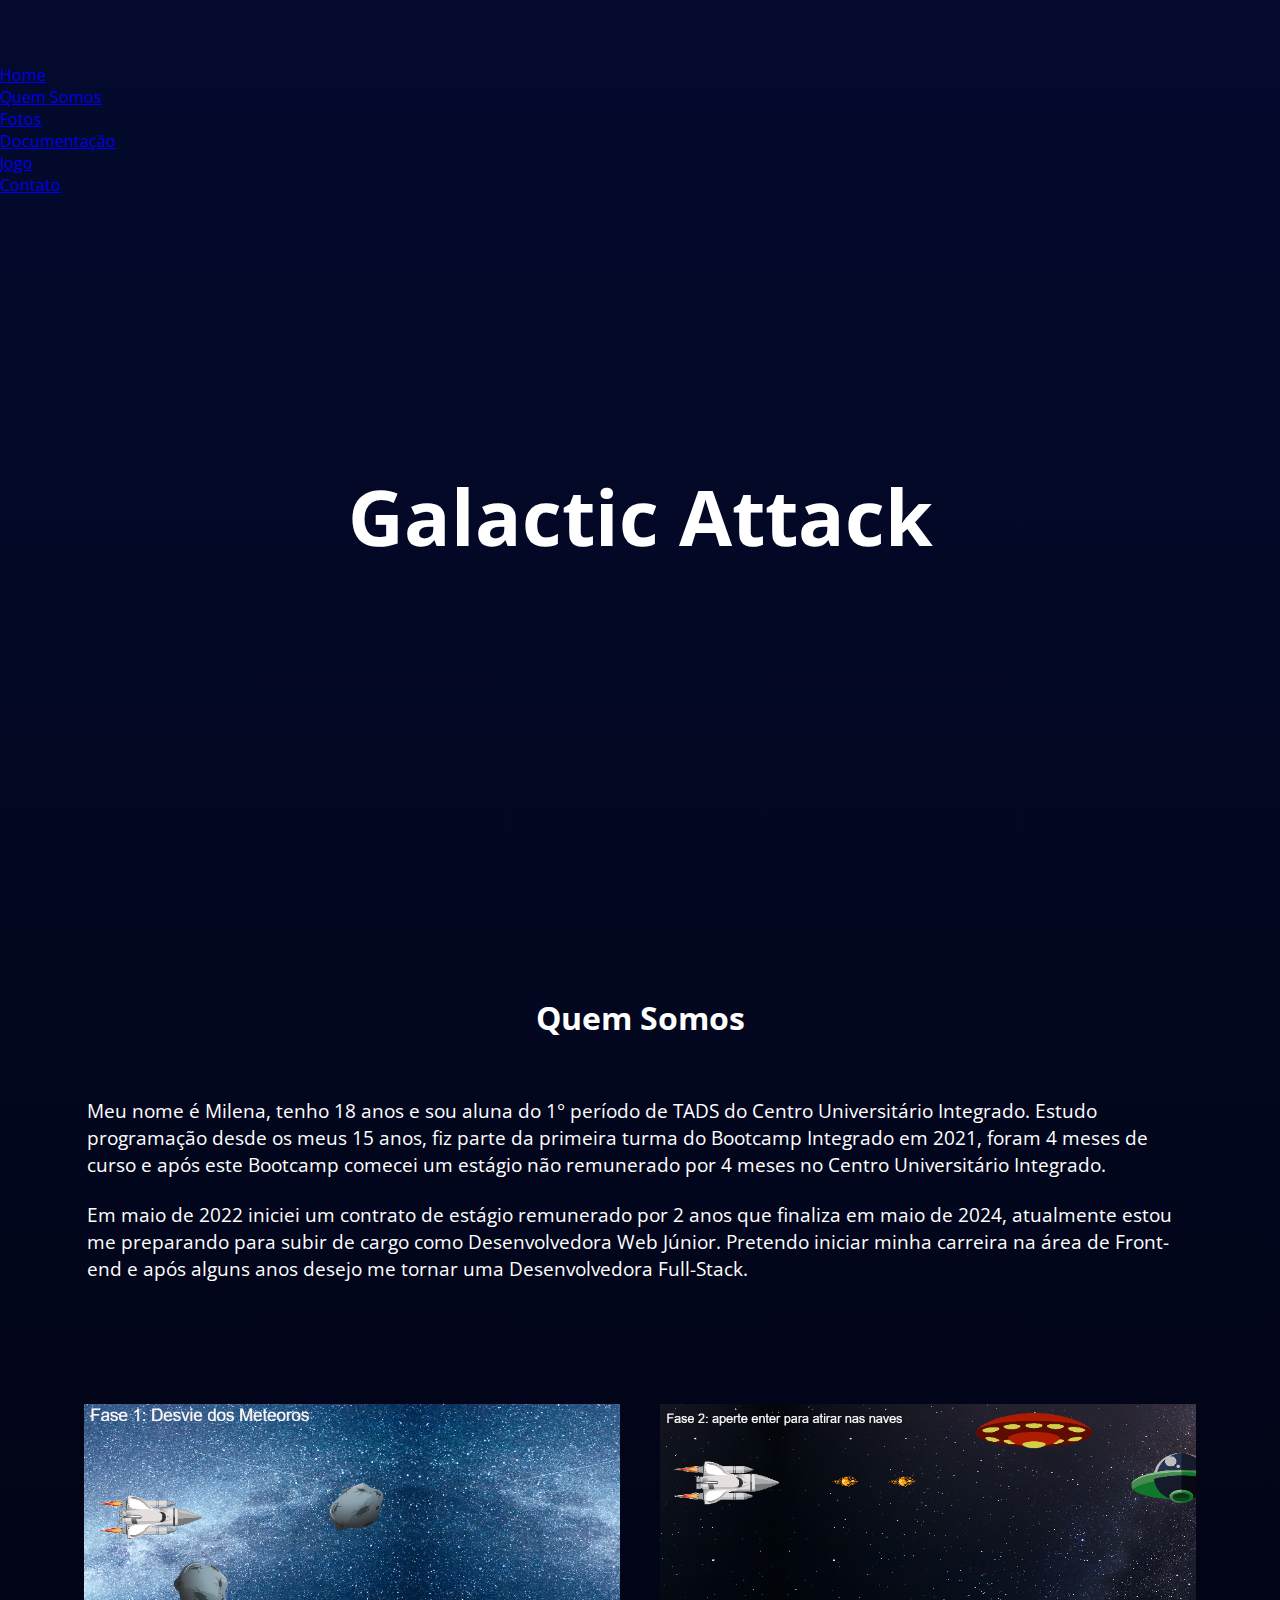
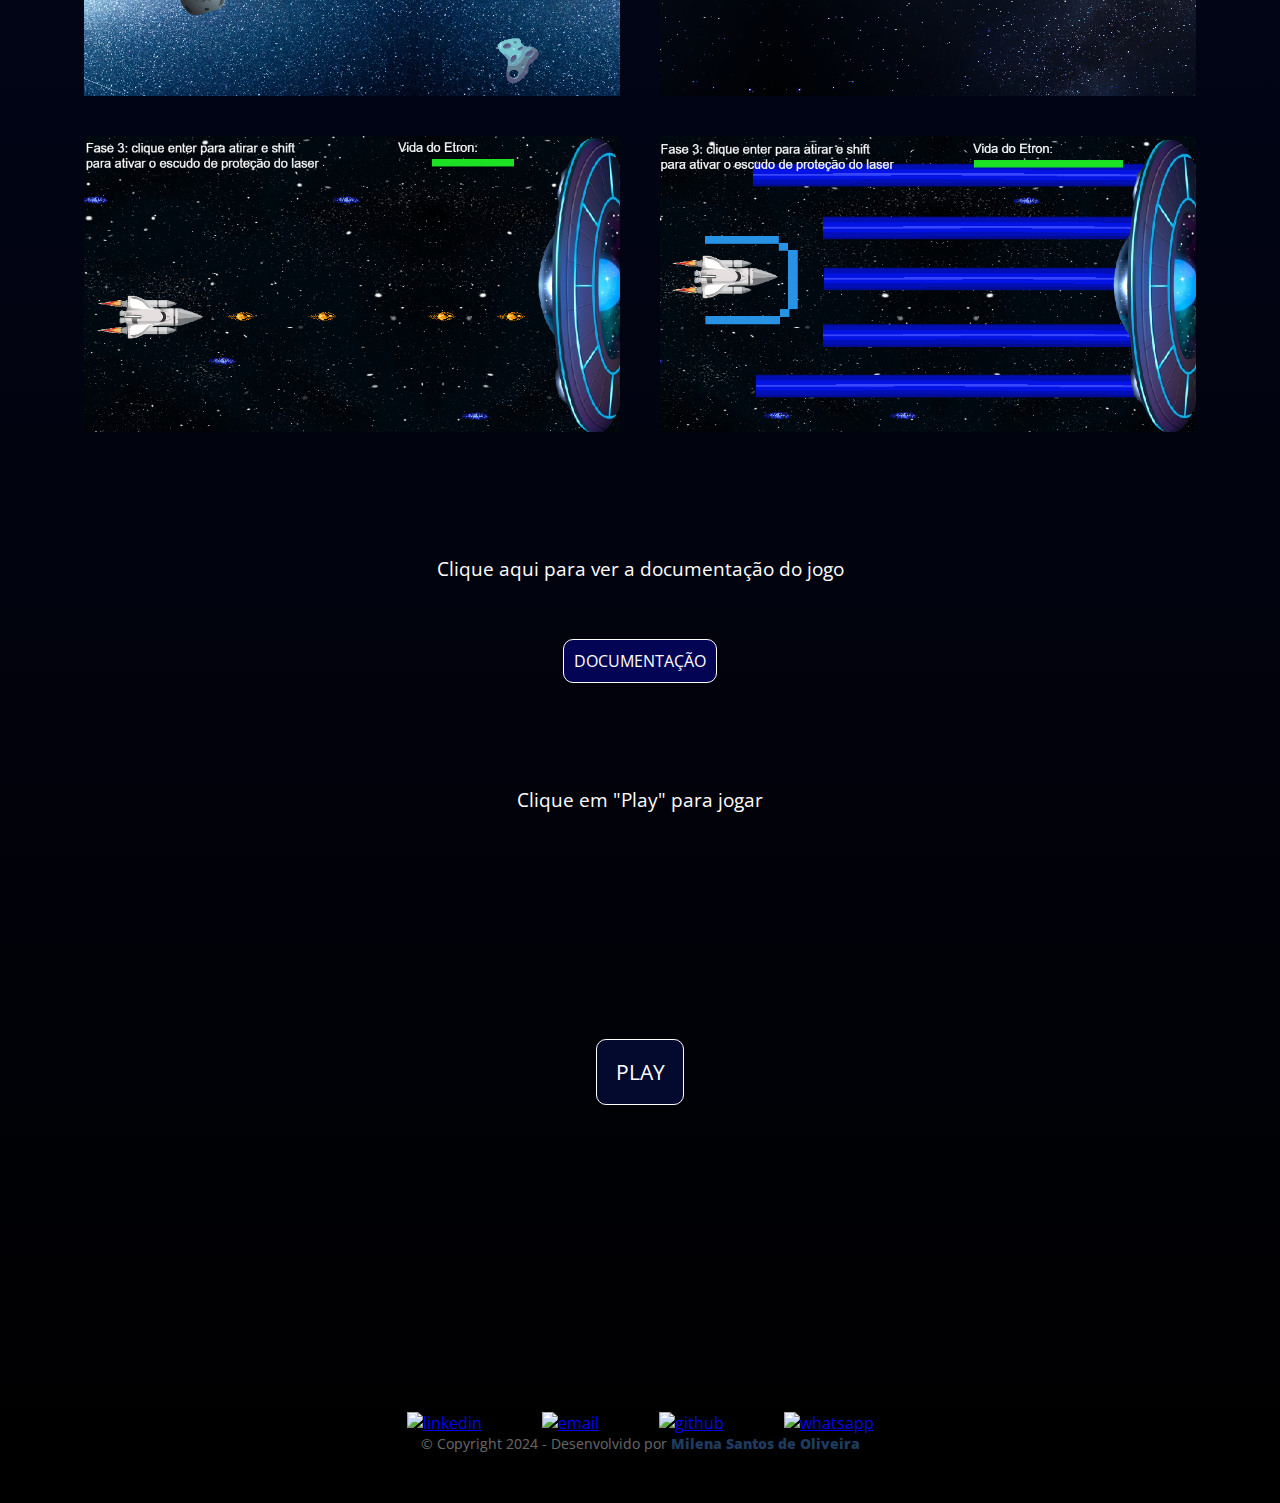
==== index.html @ 9b8c14c5 "alterando nome do arquivo" ====
<!DOCTYPE html>
<html lang="pt-br">
<head>
    <meta charset="UTF-8">
    <meta http-equiv="X-UA-Compatible" content="IE=edge">
    <meta name="viewport" content="width=device-width, initial-scale=1.0">
    <meta name="description" content="Descrição Breve">
    <link rel="shortcut icon" href="Imagens/FoguetePrincipal.png" type="image/x-icon">
    <link rel="stylesheet" href="/style.css">
    <script src="https://kit.fontawesome.com/b3b83db5db.js" crossorigin="anonymous"></script>
    <title>Galactic Attack</title>
</head>
<body>
    <header>
        <div class="menu">
            <i id="botao" class="fa-solid fa-bars"></i>
        </div>

        <nav id="nav" class="nav">
            <ul>
                <li><a href="#">Home</a></li>
                <li><a href="#quem-somos">Quem Somos</a></li>
                <li><a href="#fotos">Fotos</a></li>
                <li><a href="#documentacao">Documentação</a></li>
                <li><a href="#jogo">Jogo</a></li>
                <li><a href="#contatos">Contato</a></li>
            </div>
        </nav>
    </header>

    <main>
        <div class="Banner">
            <h1>Galactic Attack</h1>
        </div>
        
        <section id="quem-somos">
            <h2>Quem Somos</h2>
            <p>
                Meu nome é Milena, tenho 18 anos e sou aluna do 1° período de 
                TADS do Centro Universitário Integrado. Estudo programação desde
                os meus 15 anos, fiz parte da primeira turma do Bootcamp 
                Integrado em 2021, foram 4 meses de curso e após este Bootcamp
                comecei um estágio não remunerado por 4 meses no Centro 
                Universitário Integrado.
            </p>
            <p>
                Em maio de 2022 iniciei um contrato de estágio remunerado por
                2 anos que finaliza em maio de 2024, atualmente estou me
                preparando para subir de cargo como Desenvolvedora Web Júnior. 
                Pretendo iniciar minha carreira na área de Front-end e após 
                alguns anos desejo me tornar uma Desenvolvedora Full-Stack.
            </p>
        </section>

        <section id="fotos">
            <div class="fotos">
                <div class="colunaFotos">
                    <img src="Imagens/Foto Fase1.png" alt="foto 1">
                </div>
                <div class="colunaFotos">
                    <img src="Imagens/Foto Fase2.png" alt="foto 2">
                </div>
            </div>
            <div class="fotos">
                <div class="colunaFotos">
                    <img src="Imagens/Foto Fase3.png" alt="foto 3">
                </div>
                <div class="colunaFotos">
                    <img src="Imagens/Foto Fase4.png" alt="foto 4">
                </div>
            </div>
        </section>

        <section id="documentacao">
            <div>
                <p class="clique">Clique aqui para ver a documentação do jogo</p>
                <div class="wrapper">
                    <a href="#modal">Documentação</a>
                </div>
            </div>

            <div id="modal">
                <div class="modalConteudo">
                    <section id="descricao">
                        <h1>Galactic Attack</h1>
            
                        <div class="descricao">
                            <p>
                                A terra está sob ameaça por membros de outros planetas devido a um
                                conflito galático, proteja a Terra em sua nave XL7 a proteger seu 
                                planeta de ataques e derrote o vilão Etron para que ele não destrua
                                a sua casa.
                            </p>
                        </div>
                    </section>
    
                    <section id="ficha-tecnica">
                        <h2>Ficha Técnica</h2>
                        <div class="gridElementos">
                            <div class="elementos">
                                <p>Engine: Construct 3</p>
                            </div>
                            <div class="elementos">
                               <p>Plataforma: PC</p>
                            </div>
                            <div class="elementos">
                                <p>Mecânica: Ataque e Sobrevivência</p>
                            </div>
                            <div class="elementos">
                               <p>Dispositivos de Entrada: Teclado</p>
                            </div>
                        </div>
                    </section>
            
                    <section id="personagens">
                        <h2>Personagens</h2>
            
                        <div class="personagensGrid">
                            <div class="personagensColuna">
                                <p>Personagem Principal</p>
                                <h3>Foguete Principal</h3>
                                <div class="imagens">
                                    <img src="Imagens/FoguetePrincipal.png" alt="Foto Foguete Principal" title="Foto Foguete Principal">
                                </div>
                                <p>
                                    O foguete ira te ajudar na sua jornada, é um foguete 
                                    altamente potente na velocidade e tiros espaciais.
                                </p>
                            </div>

                            <div class="personagensColuna">
                                <p>Inimigo 1</p>
                                <h3>Grandes Meteoros</h3>
                                <div class="imagens">
                                    <img src="Imagens/Metero.png" alt="Foto Meteoros" title="Foto Meteoros">
                                </div>
                                <p>
                                    Os meteoros são enviados pelo vilão Etron com o objetivo de
                                    acertar a sua nave e destrui-las, utilize o seu lazer para
                                    quebrar estes meteoros e continuar a sua missão.
                                </p>
                            </div>
                        </div>
            
                        <div class="personagensGrid">
                            <div class="personagensColuna">
                                <p>Inimigo 2</p>
                                <h3>Naves Alienígenas</h3>
                                <div class="imagens">
                                    <img src="Imagens/NaveAlienigena.png" alt="Foto Naves Alienígenas" title="Foto Naves Alienígenas">
                                </div>
                                <p>
                                    As Naves Alienígenas é o próximo nível para que você vença
                                    os seus inimigos, eles irão te atacar, desvie e atire neles
                                    para que vença a batalha
                                </p>
                            </div>
                
                            <div class="personagensColuna">
                                <p>Inimigo 4</p>
                                <h3>Etron</h3>
                                <div class="imagemEtron">
                                    <img src="Imagens/Etron.png" alt="Foto Etron" title="Foto Etron">
                                </div>
                                <p>
                                    Etron é o vilão principal e mais poderoso para você derrotar,
                                    utilize tiros especiais e se defenda. Se vencer você terá
                                    salvo toda a população do planeta terra.
                                </p>
                            </div>
                        </div>
                    </section>
            
                    <section id="trilha-sonora">
                        <h2>Trilha Sonora</h2>
                        <div class="audios">
                            <div class="selecionaAudio">
                                <p>Escudo ao apertar "SHIFT"</p>
                                <audio src="Audios/escudo.mp3" controls></audio>
                            </div>
                            <div class="selecionaAudio">
                                <p>Explosão das Naves</p>
                                <audio src="Audios/explosaoNave.mp3" controls></audio>
                            </div>
                        </div>
                        <div class="audios">
                            <div class="selecionaAudio">
                                <p>Som da tela Game Over</p>
                                <audio src="Audios/gameOver.mp3" controls></audio>
                            </div>
                            <div class="selecionaAudio">
                                <p>Quando o laser do inimigo (Etron) é ativado</p>
                                <audio src="Audios/laserEtron.mp3" controls></audio>
                            </div>
                        </div>
                        <div class="audios">
                            <div class="selecionaAudio">
                                <p>Música de Fundo</p>
                                <audio src="Audios/musicaFundo.mp3" controls></audio>
                            </div>
                            <div class="selecionaAudio">
                                <p>Som quando ganha o jogo</p>
                                <audio src="Audios/parabens.mp3" controls></audio>
                            </div>
                        </div>
                        <div class="audios">
                            <div class="selecionaAudio">
                                <p>Tiro do inimigo (Etron)</p>
                                <audio src="Audios/tiroEtron.mp3" controls></audio>
                            </div>
                            <div class="selecionaAudio">
                                <p>Tiro do Foguete Principal ao clicar "ENTER"</p>
                                <audio src="Audios/tiroFoguetePrincipal.mp3" controls></audio>
                            </div>
                        </div>
                    </section>
            
                    <section id="elementos">
                        <h2>Elementos</h2>
                         
                        <div class="gridElementos">
                            <div class="elementos">
                                <p>Movimentaçao</p>
                            </div>
            
                            <div class="elementos">
                                <p>Tiros Espaciais</p>
                            </div>
            
                            <div class="elementos">
                                <p>Tiros Potentes</p>
                            </div>
            
                            <div class="elementos">
                                <p>Campo de Defesa</p>
                            </div>
                        </div>
                    </section>
            
                    <section id="regras">
                        <h2>Regras do Jogo</h2>
                        <p>
                            Utilize as setas para cima e para baixo para se locomover, aperte ENTER
                            para atirar contra meteoros e naves, clique a tecla SHIFT para ativar o
                            campo de proteção contra o laser de Etron.
                            Não deixe os meteoros e as naves te acertar, sobreviva a todos eles e 
                            derrote o vilão para salvar a Terra.
                        </p>
                    </section>
                    <a href="#" class="fecharModal">x</a>
                </div>
            </div>
        </section>

        <section id="jogo">
            <p>Clique em "Play" para jogar</p>
            <div class="localJogo">
                <div class="botaoPlay">
                    <a href="jogo.html">PLAY</a>
                </div>
            </div>
        </section>

        <footer id="contatos">
            <div class="logos">
                <a href="https://www.linkedin.com/in/milena-santos-de-oliveira-709816192/">
                    <img src="/Imagens/linkedin.svg" alt="linkedin"></img>
                </a>
                <a href="mailto:milenasantosdeoliveira40@gmail.com">
                    <img src="/Imagens/email.svg" alt="email"></img>
                </a>
                <a href="https://github.com/milenaa052">
                    <img src="/Imagens/github.svg" alt="github"></img>
                </a>
                <a href="https://api.whatsapp.com/send?phone=5544998301879&text=Ol%C3%A1%2C%20estava%20analisando%20seu%20portifólio%20e%20gostaria%20de%20entrar%20em%20contato.">
                    <img src="/Imagens/whatsapp.svg" alt="whatsapp"></img>
                </a>
            </div>
    
            <p class="copyright">© Copyright 2024 - Desenvolvido por <span>Milena Santos de Oliveira</span></p>
        </footer>
    </main>
</body>
</html>

<script>
    const botao = document.getElementById("botao")
    const menu = document.getElementById("nav")

    botao.addEventListener("click", () => {
        menu.classList.toggle("mostrar")
        botao.classList.toggle("fa-xmark")
    })
</script>
---- style.css ----
@import url('https://fonts.googleapis.com/css2?family=Open+Sans:ital,wght@0,300..800;1,300..800&display=swap');
@import url('/css/banner.css');
@import url('/css/nav.css');
@import url('/css/sobre.css');
@import url('/css/fotos.css');
@import url('/css/documentacao.css');
@import url('/css/localJogo.css');
@import url('/css/footer.css');
@import url('/css/sobreJogo.css');
@import url('/css/elementos.css');
@import url('/css/personagens.css');
@import url('/css/regras.css');

html {
    scroll-behavior: smooth;
}

body {
    background: linear-gradient(#040a2e, #000);
    color: #FFF;
    font-family: 'Open Sans';
}

section {
    padding-top: 3%;
}

footer {
    width: 100%;
}

@media (width >= 1200px) {
    body p {
        font-size: 1.2em;
    }

    body h1, h2 {
        font-size: 2em;
    }

    body h3 {
        font-size: 1.5em;
    }

    .elementos p {
        font-size: 1.3em;
    }
}
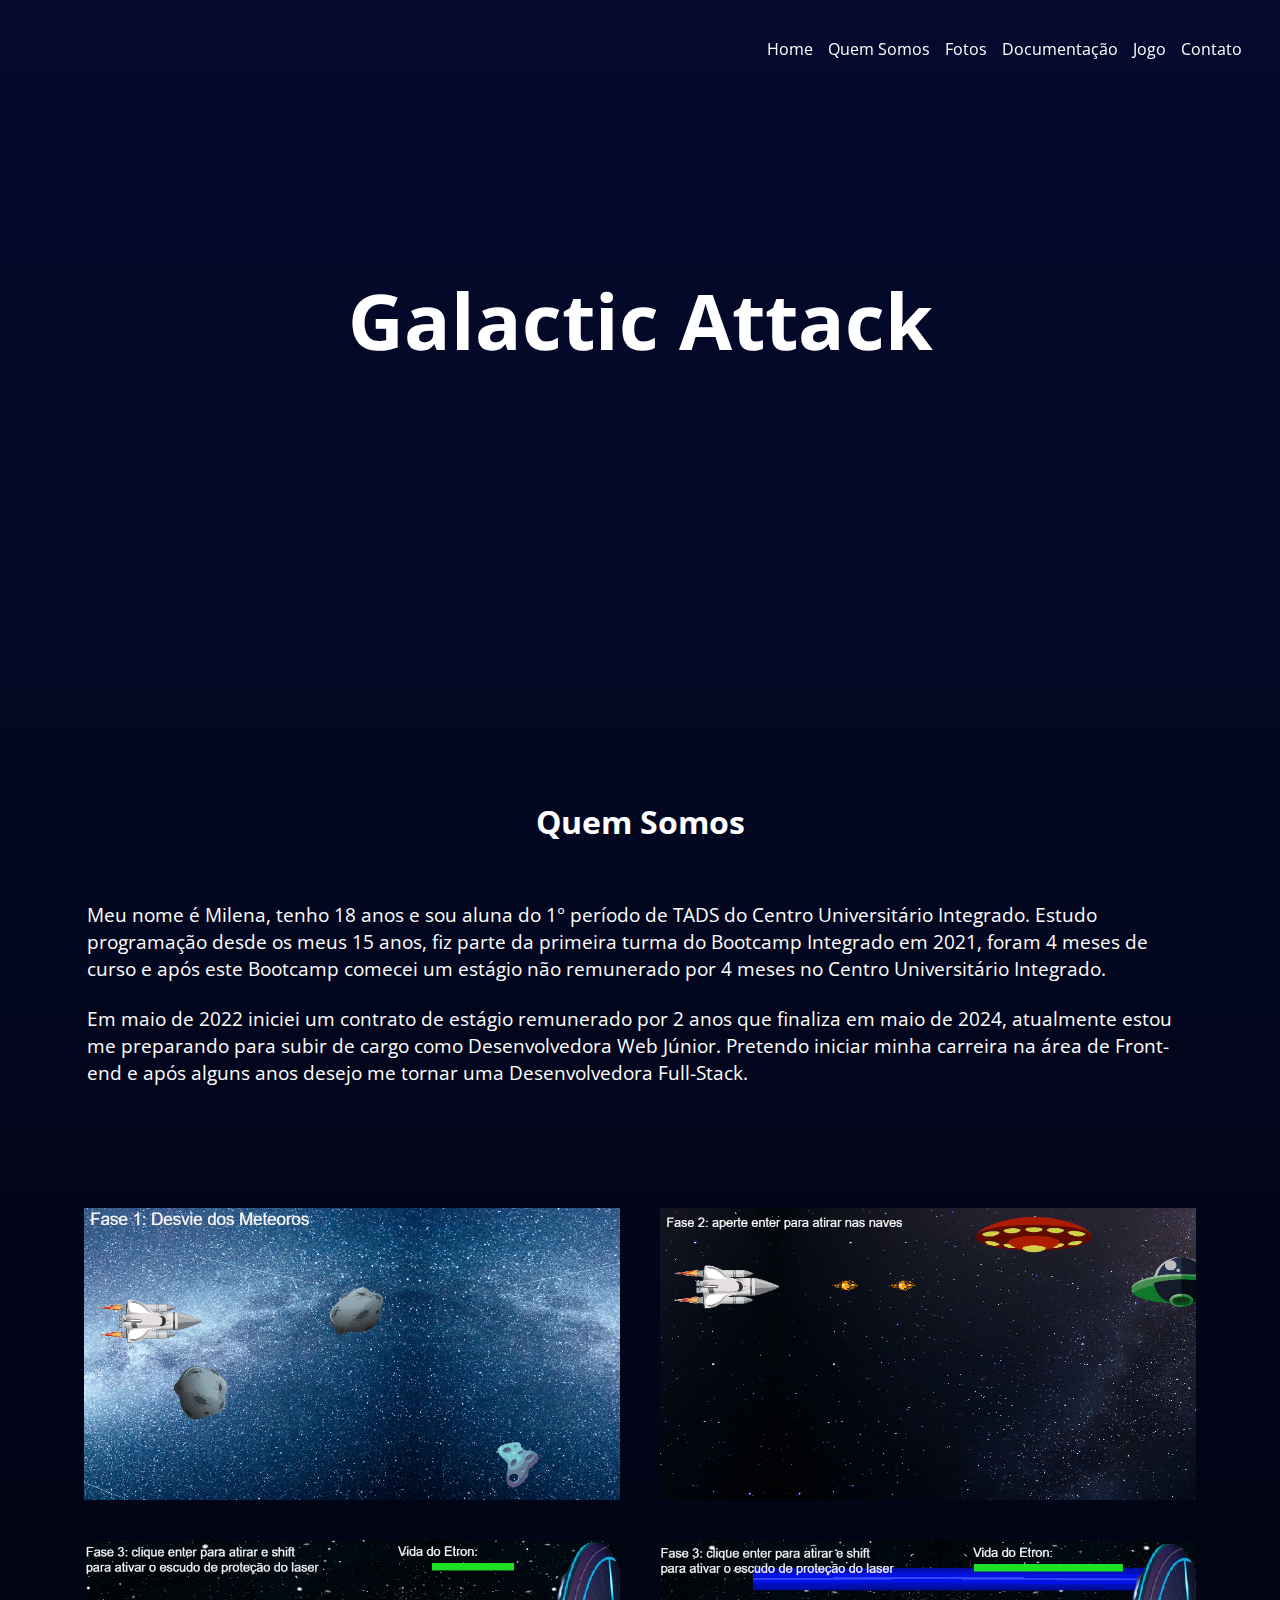
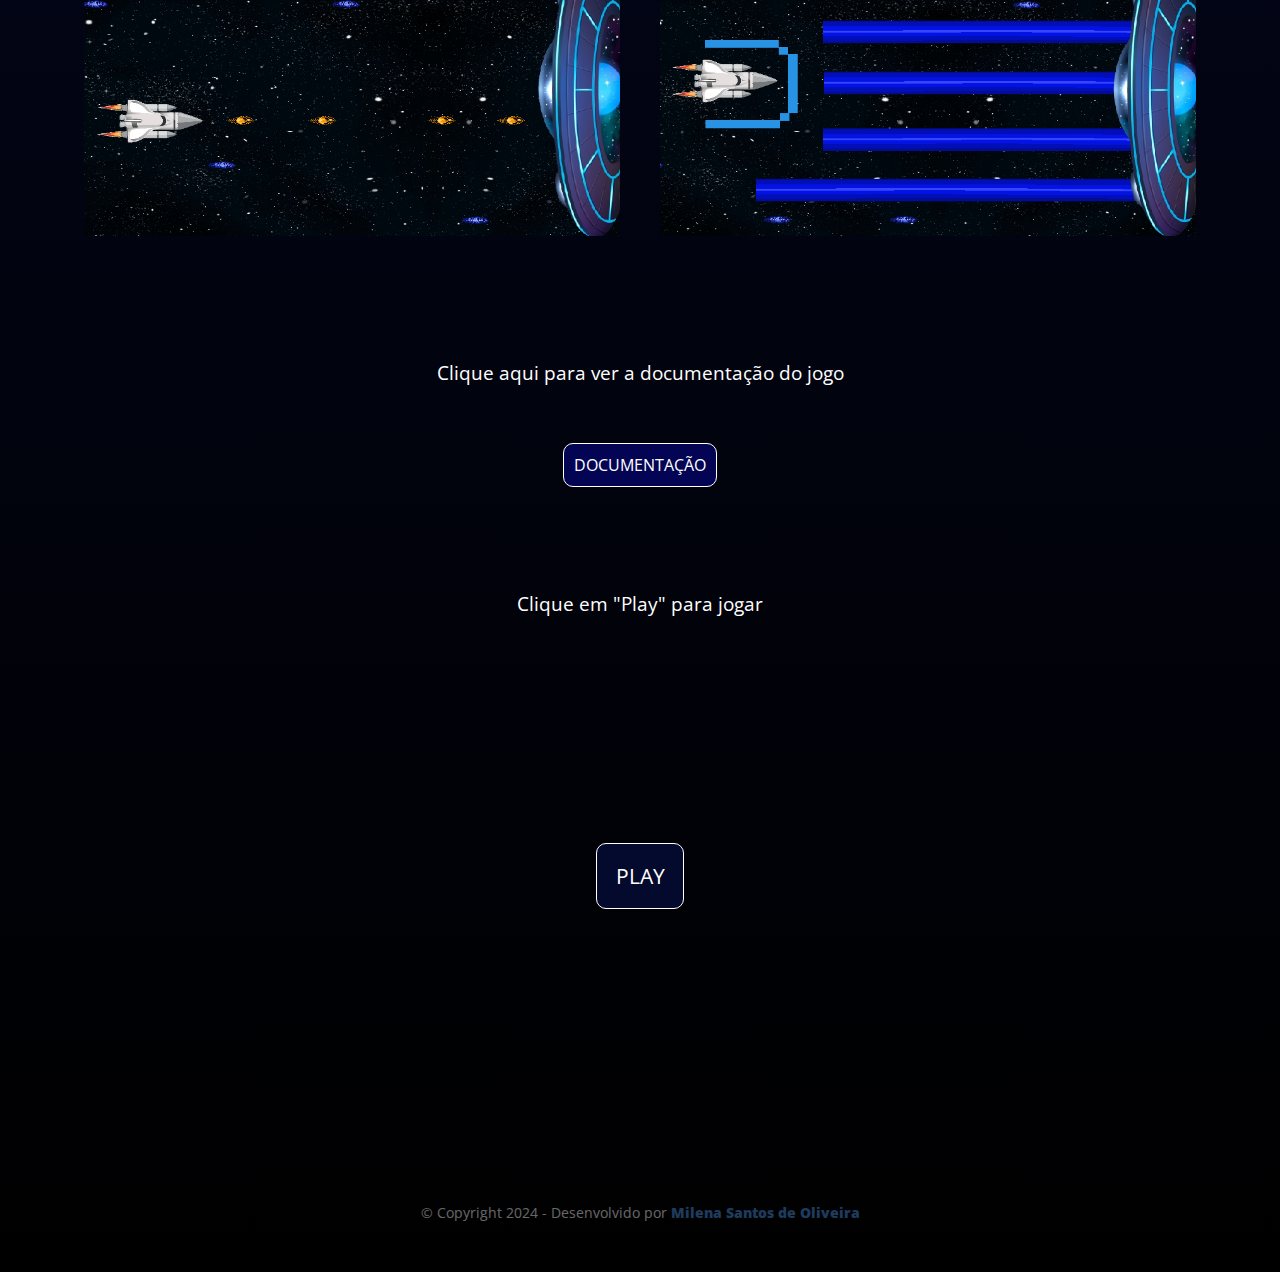
==== commit 1b05ea32: "atualizações ícones e texto" ====
--- a/index.html
+++ b/index.html
@@ -157,7 +157,7 @@
                             </div>
                 
                             <div class="personagensColuna">
-                                <p>Inimigo 4</p>
+                                <p>Inimigo 3</p>
                                 <h3>Etron</h3>
                                 <div class="imagemEtron">
                                     <img src="Imagens/Etron.png" alt="Foto Etron" title="Foto Etron">
@@ -256,24 +256,24 @@
             <p>Clique em "Play" para jogar</p>
             <div class="localJogo">
                 <div class="botaoPlay">
-                    <a href="jogo.html">PLAY</a>
+                    <a href="jogo.html" target="_blank">PLAY</a>
                 </div>
             </div>
         </section>
 
         <footer id="contatos">
             <div class="logos">
-                <a href="https://www.linkedin.com/in/milena-santos-de-oliveira-709816192/">
-                    <img src="/Imagens/linkedin.svg" alt="linkedin"></img>
-                </a>
-                <a href="mailto:milenasantosdeoliveira40@gmail.com">
-                    <img src="/Imagens/email.svg" alt="email"></img>
-                </a>
-                <a href="https://github.com/milenaa052">
-                    <img src="/Imagens/github.svg" alt="github"></img>
-                </a>
-                <a href="https://api.whatsapp.com/send?phone=5544998301879&text=Ol%C3%A1%2C%20estava%20analisando%20seu%20portifólio%20e%20gostaria%20de%20entrar%20em%20contato.">
-                    <img src="/Imagens/whatsapp.svg" alt="whatsapp"></img>
+                <a href="https://www.linkedin.com/in/milena-santos-de-oliveira-709816192/" target="_blank">
+                    <i class="fa-brands fa-linkedin"></i>
+                </a>
+                <a href="mailto:milenasantosdeoliveira40@gmail.com" target="_blank">
+                    <i class="fa-solid fa-envelope"></i>
+                </a>
+                <a href="https://github.com/milenaa052" target="_blank">
+                    <i class="fa-brands fa-github"></i>
+                </a>
+                <a href="https://api.whatsapp.com/send?phone=5544998301879&text=Ol%C3%A1%2C%20estava%20analisando%20seu%20portifólio%20e%20gostaria%20de%20entrar%20em%20contato." target="_blank">
+                    <i class="fa-brands fa-whatsapp"></i>
                 </a>
             </div>
     
